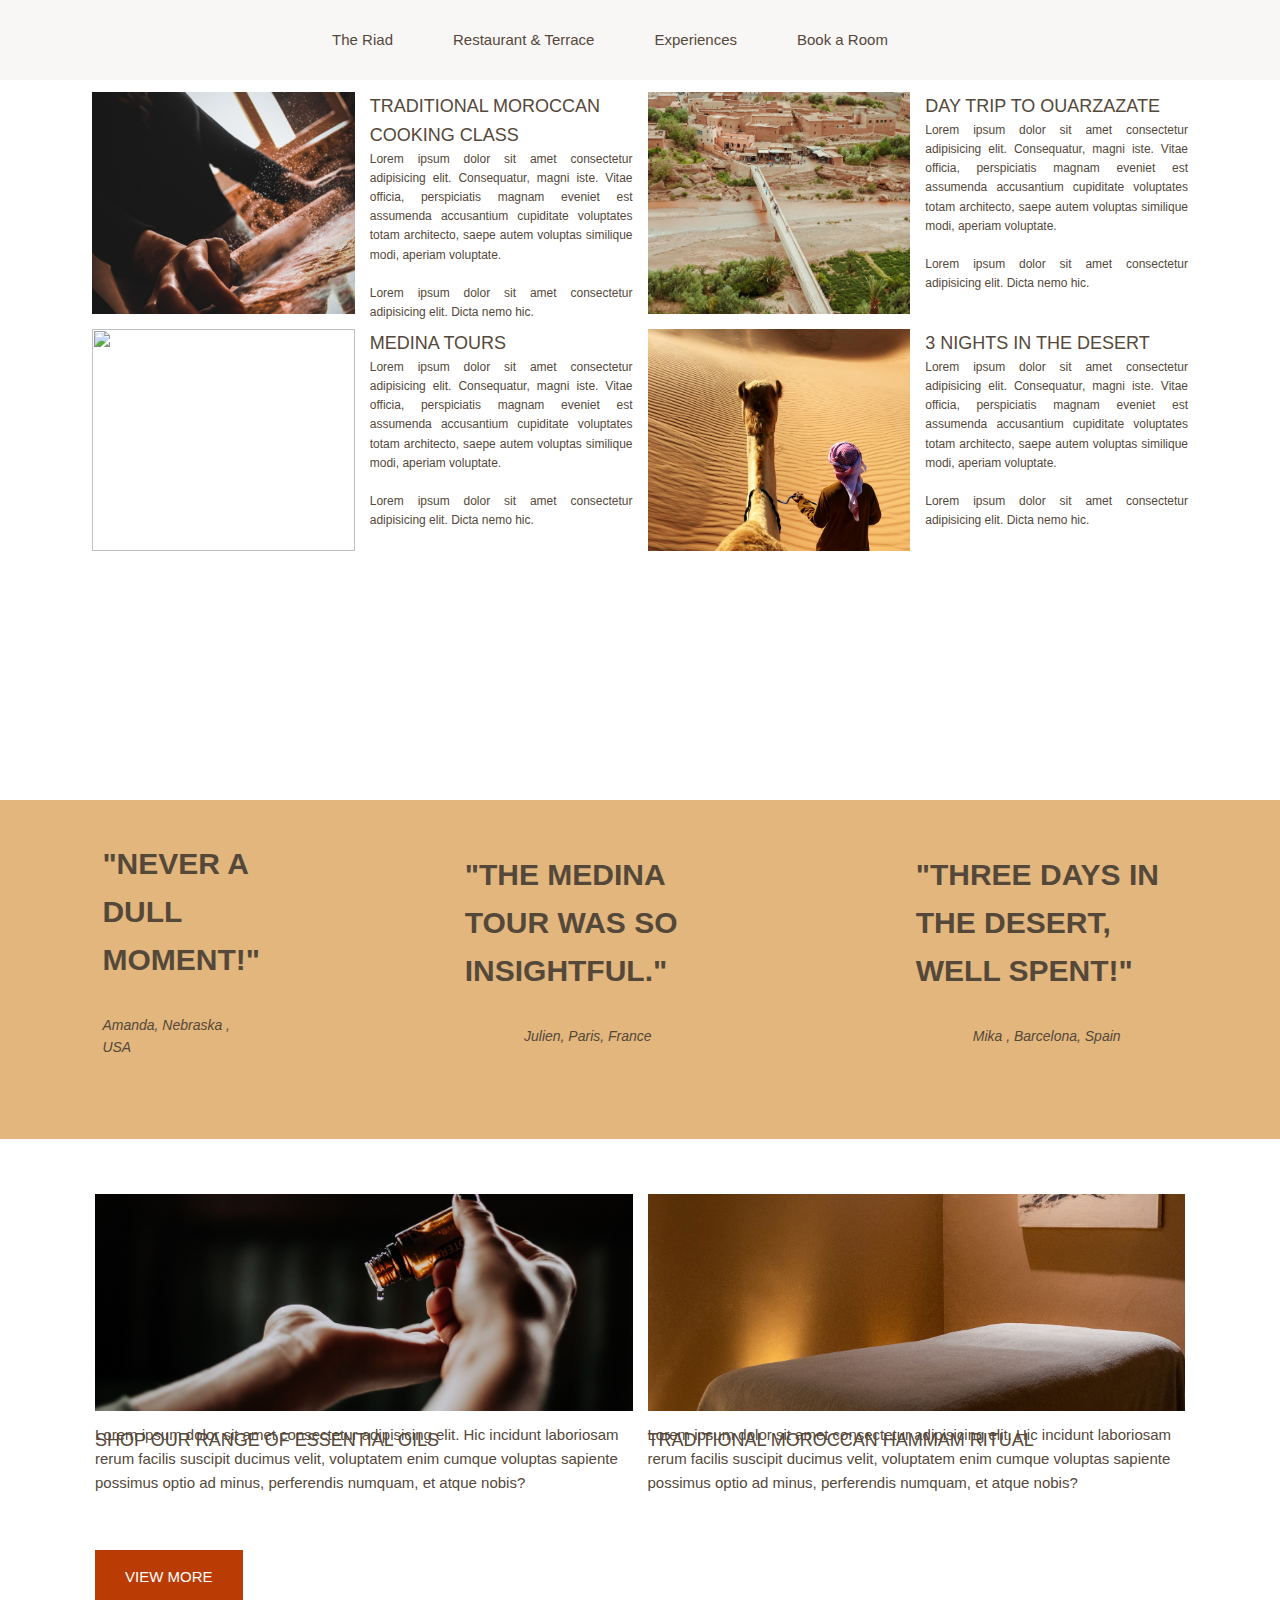
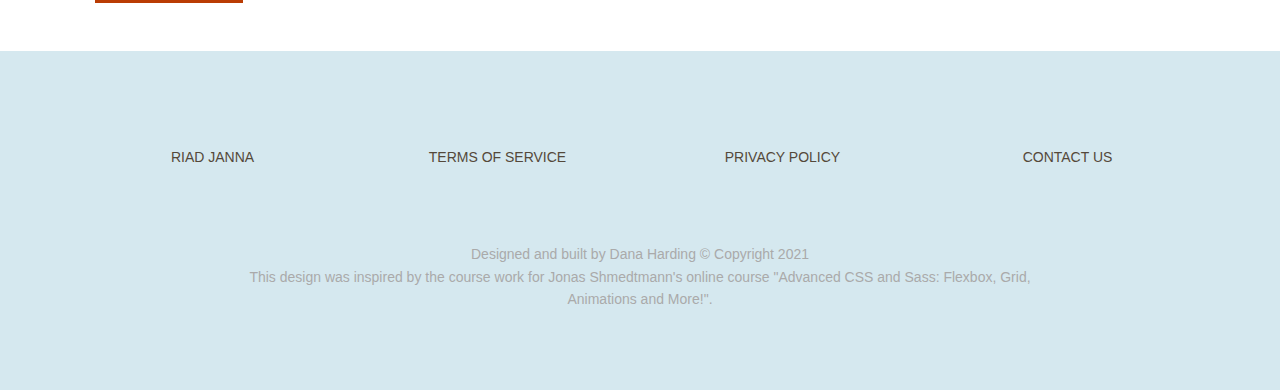
==== exp.html @ ca33b537 "First Commit" ====
<!DOCTYPE html>
<html lang="en">
  <head>
    <meta charset="UTF-8" />
    <meta name="viewport" content="width=device-width, initial-scale=1.0" />
    <meta http-equiv="X-UA-Compatible" content="ie=edge" />

    <link
      href="https://fonts.googleapis.com/css?family=Josefin+Sans:300,400,400i|Nunito:300,300i"
      rel="stylesheet"
    />
    <link rel="stylesheet" href="css/style.css" />
    <link rel="shortcut icon" type="image/png" href="img/favicon.png" />

    <title>Riad Janna &mdash; Welcome to Paradise</title>
  </head>
  <body class="container">
    <div class="sidebar">
      <ul class="sidebar__list">
        <li class="sidebar__list--item">
          <a href="index.html" class="sidebar__list--link">The Riad</a>
        </li>
        <!-- <li class="sidebar__list--item">
          <a href="" class="sidebar__list--link">Special Offers</a>
        </li> -->
        <li class="sidebar__list--item">
          <a href="food.html" class="sidebar__list--link"
            >Restaurant & Terrace</a
          >
        </li>
        <li class="sidebar__list--item">
          <a href="exp.html" class="sidebar__list--link">Experiences</a>
        </li>
        <li class="sidebar__list--item">
          <a href="booking.html" class="sidebar__list--link">Book a Room</a>
        </li>
        <!-- <li class="sidebar__list--item">
          <a href="" class="sidebar__list--link">Gallery</a>
        </li> -->
      </ul>
    </div>

    <nav role="navigation">
      <div id="menuToggle">
        <input type="checkbox" />
        <span></span>
        <span></span>
        <span></span>
        <ul id="menu">
          <li><a class="content__link" href="index.html">The Riad</a></li>
          <!-- <li><a class="content__link" href="#">Special Offers</a></li> -->
          <li>
            <a class="content__link" href="food.html">Restaurant & Terrace</a>
          </li>
          <li><a class="content__link" href="exp.html">Experiences</a></li>
          <li><a class="content__link" href="booking.html">Book a Room</a></li>
          <!-- <li><a class="content__link" href="#">Gallery</a></li> -->
        </ul>
      </div>
    </nav>

    <section class="experience">
      <figure class="experience__item experience__item--1">
        <img src="img/exp1.jpg" alt="" class="experience__img" />
      </figure>
      <figure class="experience__item experience__item--2">
        <h4 class="heading-4 heading-4--dark">
          Traditional Moroccan Cooking Class
        </h4>
        <p class="experience__paragraph">
          Lorem ipsum dolor sit amet consectetur adipisicing elit. Consequatur,
          magni iste. Vitae officia, perspiciatis magnam eveniet est assumenda
          accusantium cupiditate voluptates totam architecto, saepe autem
          voluptas similique modi, aperiam voluptate.<br />
          <br />
          Lorem ipsum dolor sit amet consectetur adipisicing elit. Dicta nemo
          hic.
        </p>
      </figure>
      <figure class="experience__item experience__item--3">
        <img src="img/exp2.jpg" alt="" class="experience__img" />
      </figure>
      <figure class="experience__item experience__item--4">
        <h4 class="heading-4 heading-4--dark">Day Trip to Ouarzazate</h4>
        <p class="experience__paragraph">
          Lorem ipsum dolor sit amet consectetur adipisicing elit. Consequatur,
          magni iste. Vitae officia, perspiciatis magnam eveniet est assumenda
          accusantium cupiditate voluptates totam architecto, saepe autem
          voluptas similique modi, aperiam voluptate.<br />
          <br />
          Lorem ipsum dolor sit amet consectetur adipisicing elit. Dicta nemo
          hic.
        </p>
      </figure>
      <figure class="experience__item experience__item--5">
        <img src="img/exp4.jpg" alt="" class="experience__img" />
      </figure>
      <figure class="experience__item experience__item--6">
        <h4 class="heading-4 heading-4--dark">Medina Tours</h4>
        <p class="experience__paragraph">
          Lorem ipsum dolor sit amet consectetur adipisicing elit. Consequatur,
          magni iste. Vitae officia, perspiciatis magnam eveniet est assumenda
          accusantium cupiditate voluptates totam architecto, saepe autem
          voluptas similique modi, aperiam voluptate.<br />
          <br />
          Lorem ipsum dolor sit amet consectetur adipisicing elit. Dicta nemo
          hic.
        </p>
      </figure>
      <figure class="experience__item experience__item--7">
        <img src="img/exp5.jpg" alt="" class="experience__img" />
      </figure>
      <figure class="experience__item experience__item--8">
        <h4 class="heading-4 heading-4--dark">3 Nights in the desert</h4>
        <p class="experience__paragraph">
          Lorem ipsum dolor sit amet consectetur adipisicing elit. Consequatur,
          magni iste. Vitae officia, perspiciatis magnam eveniet est assumenda
          accusantium cupiditate voluptates totam architecto, saepe autem
          voluptas similique modi, aperiam voluptate.<br />
          <br />
          Lorem ipsum dolor sit amet consectetur adipisicing elit. Dicta nemo
          hic.
        </p>
      </figure>
    </section>

    <div class="reviews">
      <div class="reviews__content reviews__content--1">
        <h3 class="heading-3 mb-md reviews__heading">"Never a dull moment!"</h3>
        <p class="story__text">Amanda, Nebraska , USA</p>
      </div>
      <div class="reviews__content reviews__content--2">
        <h3 class="heading-3 mb-md reviews__heading">
          "The Medina tour was so insightful."
        </h3>
        <p class="story__text">Julien, Paris, France</p>
      </div>
      <div class="reviews__content reviews__content--3">
        <h3 class="heading-3 mb-md reviews__heading">
          "Three days in the desert, well spent!"
        </h3>
        <p class="story__text">Mika , Barcelona, Spain</p>
      </div>
    </div>

    <section class="spa">
      <figure class="spa__item spa__item--1">
        <img src="img/exp6.jpg" alt="" class="spa__img" />
      </figure>
      <figure class="spa__item spa__item--2">
        <img src="img/exp7.jpg" alt="" class="spa__img" />
      </figure>
      <!-- <figure class="spa__item spa__item--3"></figure>
      <figure class="spa__item spa__item--4"></figure> -->
      <!-- <figure class="spa__item spa__item--5">
        <img src="img/exp8.jpg" alt="" class="spa__img" />
      </figure>
      <figure class="spa__item spa__item--6">
        <h2>Shop Our range of essential oils</h2>
        <p>
          Lorem ipsum dolor sit amet consectetur adipisicing elit. Hic incidunt
          laboriosam rerum facilis suscipit ducimus velit, voluptatem enim
          cumque voluptas sapiente possimus optio ad minus, perferendis numquam,
          et atque nobis?
        </p>
      </figure> -->
      <h4 class="heading-4 heading-4--dark">
        Shop Our range of essential oils
      </h4>
      <h4 class="heading-4 heading-4--dark">
        Traditional Moroccan Hammam Ritual
      </h4>

      <p class="feature__text spa__copy">
        Lorem ipsum dolor sit amet consectetur adipisicing elit. Hic incidunt
        laboriosam rerum facilis suscipit ducimus velit, voluptatem enim cumque
        voluptas sapiente possimus optio ad minus, perferendis numquam, et atque
        nobis?
      </p>
      <p class="feature__text spa__copy">
        Lorem ipsum dolor sit amet consectetur adipisicing elit. Hic incidunt
        laboriosam rerum facilis suscipit ducimus velit, voluptatem enim cumque
        voluptas sapiente possimus optio ad minus, perferendis numquam, et atque
        nobis?
      </p>

      <button class="btn header__btn">View More</button>
    </section>

    <footer class="footer">
      <ul class="ul">
        <li class="ul__item">
          <a href="#" class="ul__link">Riad Janna</a>
        </li>
        <li class="ul__item">
          <a href="#" class="ul__link">Terms of Service</a>
        </li>
        <li class="ul__item">
          <a href="#" class="ul__link">Privacy Policy</a>
        </li>
        <li class="ul__item"><a href="#" class="ul__link">Contact us</a></li>
      </ul>
      <p class="copy">
        Designed and built by
        <a class="copy__link" href="#">Dana Harding</a> &copy; Copyright 2021
        <br />
        This design was inspired by the course work for Jonas Shmedtmann's
        online course
        <a
          class="copy__link"
          href="https://www.udemy.com/course/advanced-css-and-sass/"
          >"Advanced CSS and Sass: Flexbox, Grid, Animations and More!"</a
        >.
      </p>
    </footer>
  </body>
</html>
---- css/style.css ----
*,
*::before,
*::after {
  margin: 0;
  padding: 0;
  box-sizing: inherit; }

html {
  box-sizing: border-box;
  font-size: 62.5%; }
  @media only screen and (max-width: 75em) {
    html {
      font-size: 50%; } }

body {
  font-family: "Spartan", sans-serif;
  color: #54483a;
  font-weight: 300;
  line-height: 1.6; }

.container {
  display: grid;
  grid-template-rows: 8rem 80vh min-content 40vw repeat(3, min-content);
  grid-template-columns: [bleed-start] minmax(6rem, 1fr) [center-start] repeat(8, [col-start] minmax(min-content, 14rem) [col-end]) [center-end] minmax(6rem, 1fr) [bleed-end]; }
  @media only screen and (max-width: 62.5em) {
    .container {
      grid-template-rows: 6rem 80vh min-content 40vw repeat(3, min-content);
      grid-template-columns: [bleed-start] minmax(6rem, 1fr) [center-start] repeat(8, [col-start] minmax(min-content, 14rem) [col-end]) [center-end] minmax(6rem, 1fr) [bleed-end]; } }
  @media only screen and (max-width: 50em) {
    .container {
      grid-template-rows: 0rem calc(100vh - 6rem); } }

.booking {
  grid-column: center-start / center-end;
  display: grid; }
  @media only screen and (max-width: 62.5em) {
    .booking {
      margin-top: 10rem; } }

div.elem-group {
  margin: 20px 0; }

div.elem-group.inlined {
  width: 49%;
  display: block;
  float: left;
  margin-left: 1%; }

label {
  display: block;
  font-family: "Spartan", sans-serif;
  padding-bottom: 10px;
  font-size: 1.5rem; }

input,
select,
textarea {
  border-radius: 2px;
  border: 2px solid #777;
  box-sizing: border-box;
  font-size: 1.25em;
  font-family: "Spartan", sans-serif;
  width: 100%;
  padding: 10px; }

div.elem-group.inlined input {
  width: 95%;
  display: inline-block; }

textarea {
  height: 250px; }

hr {
  border: 1px solid #ba3c04; }

button:hover {
  background-color: #e2b67c; }

.booking-btn {
  height: 50px;
  width: 300px;
  background: #ba3c04;
  border: none;
  color: white;
  font-size: 2em;
  font-family: "Spartan", sans-serif;
  border-radius: 4px;
  cursor: pointer; }

.heading-1, .heading-2, .heading-4 {
  font-family: "Spartan", sans-serif;
  font-weight: 400; }

.heading-1 {
  font-size: 4.5rem;
  color: #f9f7f6;
  line-height: 1;
  text-transform: uppercase; }

.heading-2 {
  font-size: 5rem;
  font-style: italic;
  line-height: 1; }
  .heading-2--light {
    color: #f9f7f6; }
  .heading-2--dark {
    color: #54483a; }
  @media only screen and (max-width: 50em) {
    .heading-2 {
      font-size: 2rem; } }

.heading-3 {
  font-family: "Centaur", sans-serif;
  font-size: 3rem;
  color: #f9f7f6;
  text-transform: uppercase; }

.heading-4 {
  font-size: 1.8rem;
  text-transform: uppercase; }
  .heading-4--light {
    color: #f9f7f6; }
  .heading-4--dark {
    color: #54483a; }
  @media only screen and (max-width: 37.5em) {
    .heading-4 {
      font-size: 1rem; } }

.btn {
  background-color: #ba3c04;
  color: #fff;
  border: none;
  border-radius: 0;
  font-family: "Spartan", sans-serif;
  font-size: 1.5rem;
  text-transform: uppercase;
  padding: 1.8rem 3rem;
  cursor: pointer;
  transition: all 0.2s; }
  .btn:hover {
    background-color: #e2b67c; }

.mb-sm {
  margin-bottom: 2rem; }

.mb-md {
  margin-bottom: 3rem; }

.mb-lg {
  margin-bottom: 4rem; }

.mb-hg {
  margin-bottom: 8rem; }

a {
  text-decoration: none;
  list-style: none;
  color: #f9f7f6; }

.sidebar {
  background-color: #f9f7f6;
  grid-column: bleed-start / bleed-end;
  grid-row: 1 / 1;
  display: flex;
  justify-content: center; }
  @media only screen and (max-width: 62.5em) {
    .sidebar {
      display: none; } }
  @media only screen and (max-width: 50em) {
    .sidebar {
      display: none; } }
  .sidebar__list {
    display: flex;
    flex-direction: row;
    align-items: center;
    justify-content: center; }
    .sidebar__list--item {
      list-style: none;
      margin-right: 6rem; }
    .sidebar__list--link {
      text-decoration: none;
      font-size: 1.5rem;
      color: #54483a; }
      .sidebar__list--link:hover {
        color: #ba3c04; }

nav {
  display: none; }

@media only screen and (max-width: 62.5em) {
  nav {
    display: block;
    background-color: #e2b67c;
    height: 8rem;
    width: 100vw; }
  .content__link {
    color: #54483a; }
    .content__link:hover {
      color: #ba3c04; }
  #menuToggle {
    display: flex;
    flex-direction: column;
    position: relative;
    top: 17px;
    left: 25px;
    z-index: 1;
    -webkit-user-select: none;
    user-select: none; }
  #menuToggle input {
    display: flex;
    width: 40px;
    height: 32px;
    position: absolute;
    cursor: pointer;
    opacity: 0;
    z-index: 2; }
  #menuToggle span {
    display: flex;
    width: 29px;
    height: 2px;
    margin-bottom: 5px;
    position: relative;
    background: #ffffff;
    border-radius: 3px;
    z-index: 1;
    transform-origin: 5px 0px;
    transition: transform 0.5s cubic-bezier(0.77, 0.2, 0.05, 1), background 0.5s cubic-bezier(0.77, 0.2, 0.05, 1), opacity 0.55s ease; }
  #menuToggle span:first-child {
    transform-origin: 0% 0%; }
  #menuToggle span:nth-last-child(2) {
    transform-origin: 0% 100%; }
  #menuToggle input:checked ~ span {
    opacity: 1;
    transform: rotate(45deg) translate(-3px, -1px);
    background: #36383f; }
  #menuToggle input:checked ~ span:nth-last-child(3) {
    opacity: 0;
    transform: rotate(0deg) scale(0.2, 0.2); }
  #menuToggle input:checked ~ span:nth-last-child(2) {
    transform: rotate(-45deg) translate(0, -1px); }
  #menu {
    position: absolute;
    width: 100vw;
    height: 100vh;
    box-shadow: 0 0 10px #85888c;
    margin: -50px 0 0 -50px;
    padding: 50px;
    padding-top: 125px;
    background-color: #d5e8ef;
    -webkit-font-smoothing: antialiased;
    transform-origin: 0% 0%;
    transform: translate(-100%, 0);
    transition: transform 0.5s cubic-bezier(0.77, 0.2, 0.05, 1); }
  #menu li {
    padding: 10px 0;
    transition-delay: 2s;
    list-style: none;
    text-decoration: none;
    font-size: 3rem; }
  #menuToggle input:checked ~ ul {
    transform: none; } }

.header {
  background-color: #54483a;
  grid-column: bleed-start / col-end 6;
  background-image: linear-gradient(rgba(84, 72, 58, 0.6), rgba(109, 93, 75, 0.6)), url(../img/5copy.jpg);
  background-size: cover;
  background-position: center;
  padding: 8rem;
  padding-top: 4rem;
  display: grid;
  grid-template-rows: 1fr min-content minmax(6rem, min-content) 1fr;
  grid-template-columns: minmax(min-content, max-content);
  grid-row-gap: 1.5rem;
  justify-content: center; }
  @media only screen and (max-width: 50em) {
    .header {
      grid-column: 1 / -1; } }
  @media only screen and (max-width: 37.5em) {
    .header {
      padding: 5rem; } }
  .header__logo {
    height: 15rem;
    justify-self: center; }
  .header__btn {
    align-self: start;
    justify-self: start; }
  .header__seenon-text {
    display: grid;
    grid-template-columns: 1fr max-content 1fr;
    grid-column-gap: 1.5rem;
    align-items: center;
    font-size: 1.6rem;
    color: #f9f7f6;
    font-family: "Spartan", sans-serif; }
    .header__seenon-text::before, .header__seenon-text::after {
      content: "";
      height: 1px;
      display: block;
      background-color: currentColor; }
  .header__seenon-logos {
    display: grid;
    grid-template-columns: repeat(4, 1fr);
    grid-column-gap: 3rem;
    justify-items: center;
    align-items: center; }
    .header__seenon-logos img {
      max-height: 3rem;
      max-width: 100%;
      filter: brightness(70%); }

.realtors {
  background-color: #ba3c04;
  grid-column: col-start 7 / bleed-end;
  padding: 3rem;
  display: grid;
  align-content: center;
  justify-content: center;
  justify-items: center;
  grid-row-gap: 2rem; }
  @media only screen and (max-width: 50em) {
    .realtors {
      grid-column: 1 / -1; } }
  .realtors__list {
    display: grid;
    grid-row-gap: 5vh;
    grid-column-gap: 2rem;
    align-items: center; }
    @media only screen and (max-width: 50em) {
      .realtors__list {
        grid-template-columns: repeat(3, min-content max-content); } }
    @media only screen and (max-width: 37.5em) {
      .realtors__list {
        grid-template-columns: min-content max-content; } }
  .realtors__img {
    width: 30rem;
    display: block; }
  .realtors__sold {
    text-transform: uppercase;
    color: #aaa;
    margin-top: -3px; }

.features {
  grid-column: center-start / center-end;
  margin: 15rem 0;
  display: grid;
  grid-template-columns: repeat(auto-fit, minmax(25rem, 1fr));
  grid-gap: 6rem;
  align-items: start; }

.feature {
  display: grid;
  grid-template-columns: min-content 1fr;
  grid-row-gap: 1.5rem;
  grid-column-gap: 2.5rem; }
  .feature__icon {
    fill: #ba3c04;
    width: 5.5rem;
    height: 5.5rem;
    grid-row: 1 / span 2;
    transform: translateY(-1rem); }
  .feature__text {
    font-size: 1.5rem;
    font-family: "Spartan", sans-serif; }

.experience {
  grid-column: center-start / center-end;
  display: grid;
  grid-template-columns: repeat(8, 1fr);
  grid-template-rows: repeat(7, 5vw);
  grid-gap: 1.5rem;
  padding: 1.2rem; }
  @media only screen and (max-width: 62.5em) {
    .experience {
      margin-top: 9rem;
      grid-column: bleed-start / bleed-end;
      display: grid;
      grid-template-rows: repeat(8, 1fr); } }
  @media only screen and (max-width: 50em) {
    .experience {
      display: grid;
      grid-template-rows: repeat(8, 1fr); } }
  .experience__item--1 {
    grid-row: 1 / span 3;
    grid-column: 1 / span 2; }
    @media only screen and (max-width: 37.5em) {
      .experience__item--1 {
        grid-row: 1 / span 2;
        grid-column: 1 / span 4; } }
  .experience__item--2 {
    grid-row: 1 / span 3;
    grid-column: 3 / span 2; }
    @media only screen and (max-width: 37.5em) {
      .experience__item--2 {
        grid-row: 1 / span 2;
        grid-column: 5 / span 4; } }
  .experience__item--3 {
    grid-row: 1 / span 3;
    grid-column: 5 / span 2; }
    @media only screen and (max-width: 37.5em) {
      .experience__item--3 {
        grid-row: 3 / span 2;
        grid-column: 1 / span 4; } }
  .experience__item--4 {
    grid-row: 1 / span 3;
    grid-column: 7 / span 2; }
    @media only screen and (max-width: 37.5em) {
      .experience__item--4 {
        grid-row: 3 / span 2;
        grid-column: 5 / span 4; } }
  .experience__item--5 {
    grid-row: 4 / span 3;
    grid-column: 1 / span 2; }
    @media only screen and (max-width: 37.5em) {
      .experience__item--5 {
        grid-row: 5 / span 2;
        grid-column: 1 / span 4; } }
  .experience__item--6 {
    grid-row: 4 / span 3;
    grid-column: 3 / span 2; }
    @media only screen and (max-width: 37.5em) {
      .experience__item--6 {
        grid-row: 5 / span 2;
        grid-column: 5 / span 4; } }
  .experience__item--7 {
    grid-row: 4 / span 3;
    grid-column: 5 / span 2; }
    @media only screen and (max-width: 37.5em) {
      .experience__item--7 {
        grid-row: 7 / span 2;
        grid-column: 1 / span 4; } }
  .experience__item--8 {
    grid-row: 4 / span 3;
    grid-column: 7 / span 2; }
    @media only screen and (max-width: 37.5em) {
      .experience__item--8 {
        grid-row: 7 / span 2;
        grid-column: 5 / span 4; } }
  .experience__img {
    width: 100%;
    height: 100%;
    object-fit: cover;
    display: block; }
  .experience__paragraph {
    font-size: 1.2rem;
    text-align: justify; }
    @media only screen and (max-width: 37.5em) {
      .experience__paragraph {
        font-size: 0.9rem; } }

.reviews {
  grid-column: bleed-start / bleed-end;
  display: flex; }
  @media only screen and (max-width: 50em) {
    .reviews {
      flex-direction: column; } }
  .reviews__content {
    background-color: #e2b67c;
    display: flex;
    flex-direction: column;
    justify-content: center;
    align-items: center;
    padding: 4rem 8vw; }
  .reviews__img {
    width: 100%;
    height: 100%;
    object-fit: cover; }
  .reviews__heading {
    font-family: "Spartan", sans-serif;
    color: #54483a; }
    @media only screen and (max-width: 37.5em) {
      .reviews__heading {
        font-size: 2rem; } }

.spa {
  grid-column: center-start / center-end;
  display: grid;
  grid-template-columns: repeat(2, 1fr);
  grid-template-rows: repeat(1, 17vw);
  grid-gap: 1.5rem;
  padding: 1.5rem;
  margin-top: 4rem; }
  .spa__item--2 {
    grid-row: 1;
    grid-column: 2; }
  .spa__heading {
    color: #54483a;
    font-size: 2rem; }
  .spa__copy {
    color: #54483a;
    margin-top: -8rem; }
    @media only screen and (max-width: 62.5em) {
      .spa__copy {
        margin-top: -1rem; } }
    @media only screen and (max-width: 37.5em) {
      .spa__copy {
        margin-top: -1rem; } }
  .spa__img {
    width: 100%;
    height: 100%;
    object-fit: cover;
    display: block; }

.story__pictures {
  background-color: #ba3c04;
  grid-column: bleed-start/ col-end 4;
  background-image: url(../img/cust4.jpg);
  background-size: cover;
  display: grid;
  grid-template-rows: repeat(6, 1fr);
  grid-template-columns: repeat(6, 1fr);
  align-items: center; }
  @media only screen and (max-width: 50em) {
    .story__pictures {
      grid-column: 1 / -1;
      padding: 6rem; } }

.story__img--1 {
  width: 100%;
  grid-row: 2 / 6;
  grid-column: 2/ 6;
  box-shadow: 0 2rem 5rem rgba(0, 0, 0, 0.3); }
  @media only screen and (max-width: 50em) {
    .story__img--1 {
      grid-column: 1 / 5;
      grid-row: 1 / -1; } }

.story__img--2 {
  width: 115%;
  grid-row: 4 / 6;
  grid-column: 4 / 7;
  z-index: 20;
  box-shadow: 0 2rem 5rem rgba(0, 0, 0, 0.2); }
  @media only screen and (max-width: 50em) {
    .story__img--2 {
      grid-row: 1 / -1;
      width: 100%; } }

.story__content {
  background-color: #f9f7f6;
  grid-column: col-start 5 / bleed-end;
  padding: 6rem 8vw;
  display: flex;
  flex-direction: column;
  justify-content: center;
  align-items: flex-start;
  /*display: grid;
        align-content: center;
        justify-items: start;*/ }
  @media only screen and (max-width: 50em) {
    .story__content {
      grid-column: 1 / -1;
      grid-row: 5 / 6; } }

.story__text {
  font-size: 1.4rem;
  font-style: italic;
  margin-bottom: 4rem; }

.homes {
  grid-column: center-start / center-end;
  margin: 15rem 0;
  display: grid;
  grid-template-columns: repeat(auto-fit, minmax(25rem, 1fr));
  grid-gap: 7rem; }

.home {
  background-color: #f9f7f6;
  display: grid;
  grid-template-columns: repeat(2, 1fr);
  grid-row-gap: 3.5rem; }
  .home__img {
    width: 100%;
    grid-row: 1 / 2;
    grid-column: 1 / -1;
    z-index: 1; }
  .home__like {
    grid-row: 1 / 2;
    grid-column: 2 / 3;
    fill: #ba3c04;
    height: 2.5rem;
    width: 2.5rem;
    z-index: 2;
    justify-self: end;
    margin: 1rem; }
  .home__name {
    grid-column: 1 / -1;
    grid-row: 1 / 2;
    justify-self: center;
    align-self: end;
    width: 80%;
    transform: translateY(50%);
    z-index: 3;
    font-family: "Spartan", sans-serif;
    font-size: 1.6rem;
    text-align: center;
    padding: 1.25rem;
    background-color: #e2b67c;
    color: #fff;
    font-weight: 400; }
  .home__location, .home__rooms {
    margin-top: 2.5rem; }
  .home__location, .home__rooms, .home__area, .home__price {
    font-size: 1.5rem;
    margin-left: 2rem;
    display: flex;
    align-items: center; }
    .home__location svg, .home__rooms svg, .home__area svg, .home__price svg {
      fill: #ba3c04;
      height: 2rem;
      width: 2rem;
      margin-right: 1rem; }
  .home__btn {
    grid-column: 1 / -1;
    background-color: #e2b67c; }

.gallery {
  background-color: #f9f7f6;
  grid-column: bleed-start / bleed-end;
  display: grid;
  grid-template-columns: repeat(8, 1fr);
  grid-template-rows: repeat(7, 5vw);
  grid-gap: 1.5rem;
  padding: 1.5rem; }
  .gallery__item--1 {
    grid-row: 1 / span 5;
    grid-column: 1 / span 2; }
  .gallery__item--2 {
    grid-row: 1 / span 3;
    grid-column: 3 / span 3; }
  .gallery__item--3 {
    grid-row: 1 / span 2; }
  .gallery__item--4 {
    grid-row: 1 / span 2;
    grid-column: 7 / span 2; }
  .gallery__item--5 {
    grid-row: 3 / span 3;
    grid-column: 1 / span 2; }
  .gallery__item--6 {
    grid-row: 4 / span 2;
    grid-column: 3 / span 2; }
  .gallery__item--7 {
    grid-row: 4 / span 4; }
  .gallery__item--8 {
    grid-row: 3 / span 2;
    grid-column: 6 / span 2; }
  .gallery__item--9 {
    grid-row: 3 / span 3; }
  .gallery__item--10 {
    grid-row: 6 / span 2; }
  .gallery__item--11 {
    grid-row: 6 / span 2;
    grid-column: 2 / span 2; }
  .gallery__item--12 {
    grid-row: 6 / span 2; }
  .gallery__item--13 {
    grid-row: 5 / span 3;
    grid-column: 6 / span 2; }
  .gallery__item--14 {
    grid-row: 6 / span 2;
    grid-column: 8 / span 1; }
  .gallery__img {
    width: 100%;
    height: 100%;
    object-fit: cover;
    display: block; }

.header2 {
  grid-column: bleed-start / col-end 6;
  display: grid;
  grid-template-rows: minmax(6rem, min-content) 1fr;
  background-image: url(../img/food2.jpg);
  background-size: cover;
  background-position: center;
  justify-content: center;
  align-content: center;
  padding: 2rem; }
  @media only screen and (max-width: 50em) {
    .header2 {
      grid-column: col-start 7 / bleed-end;
      grid-column: 1 / -1; } }

.food {
  grid-column: col-start 7 / bleed-end;
  background-color: #ba3c04; }
  @media only screen and (max-width: 50em) {
    .food {
      grid-column: bleed-start / col-end 6;
      grid-column: 1 / -1; } }
  .food__list {
    padding: 1rem;
    display: flex;
    flex-direction: column;
    align-items: center;
    justify-content: space-between; }
  .food__logo {
    height: 15rem; }
    @media only screen and (max-width: 37.5em) {
      .food__logo {
        height: 12rem; } }
  .food__heading {
    font-size: 4rem;
    color: #d5e8ef;
    font-family: "Centaur", sans-serif;
    text-align: center; }
    @media only screen and (max-width: 37.5em) {
      .food__heading {
        font-size: 2.6rem; } }
  .food__copy {
    padding: 6rem;
    font-size: 1.8rem;
    text-align: justify;
    font-style: italic;
    font-family: "Spartan", sans-serif;
    color: #fff; }
    @media only screen and (max-width: 37.5em) {
      .food__copy {
        padding: 3rem;
        font-size: 1.5rem; } }

.menu {
  grid-column: center-start / center-end;
  display: flex; }
  .menu__img {
    width: 100%;
    height: 100%;
    object-fit: cover;
    display: block; }

.restaurant {
  grid-column: bleed-start / bleed-end;
  display: grid;
  grid-template-columns: repeat(6, 1fr);
  grid-gap: 1.5rem; }
  .restaurant__img {
    width: 100%;
    height: 100%;
    object-fit: cover;
    display: block; }

.footer {
  background-color: #d5e8ef;
  grid-column: bleed-start / bleed-end;
  padding: 8rem; }

.ul {
  list-style: none;
  display: grid;
  grid-template-columns: repeat(auto-fit, minmax(15rem, 1fr));
  grid-gap: 2rem;
  align-items: center; }
  .ul__link:link, .ul__link:visited {
    font-size: 1.4rem;
    color: #54483a;
    text-decoration: none;
    font-family: "Spartan", sans-serif;
    text-transform: uppercase;
    text-align: center;
    padding: 1.5rem;
    display: block;
    transition: all 0.2s; }
  .ul__link:hover, .ul__link:active {
    color: rgba(84, 72, 58, 0.5);
    transform: translateY(-3px); }

.copy {
  font-size: 1.4rem;
  color: #aaa;
  margin-top: 6rem;
  text-align: center;
  width: 70%;
  margin-right: auto;
  margin-left: auto; }
  .copy__link {
    color: #aaa; }
    .copy__link:hover {
      color: #54483a; }
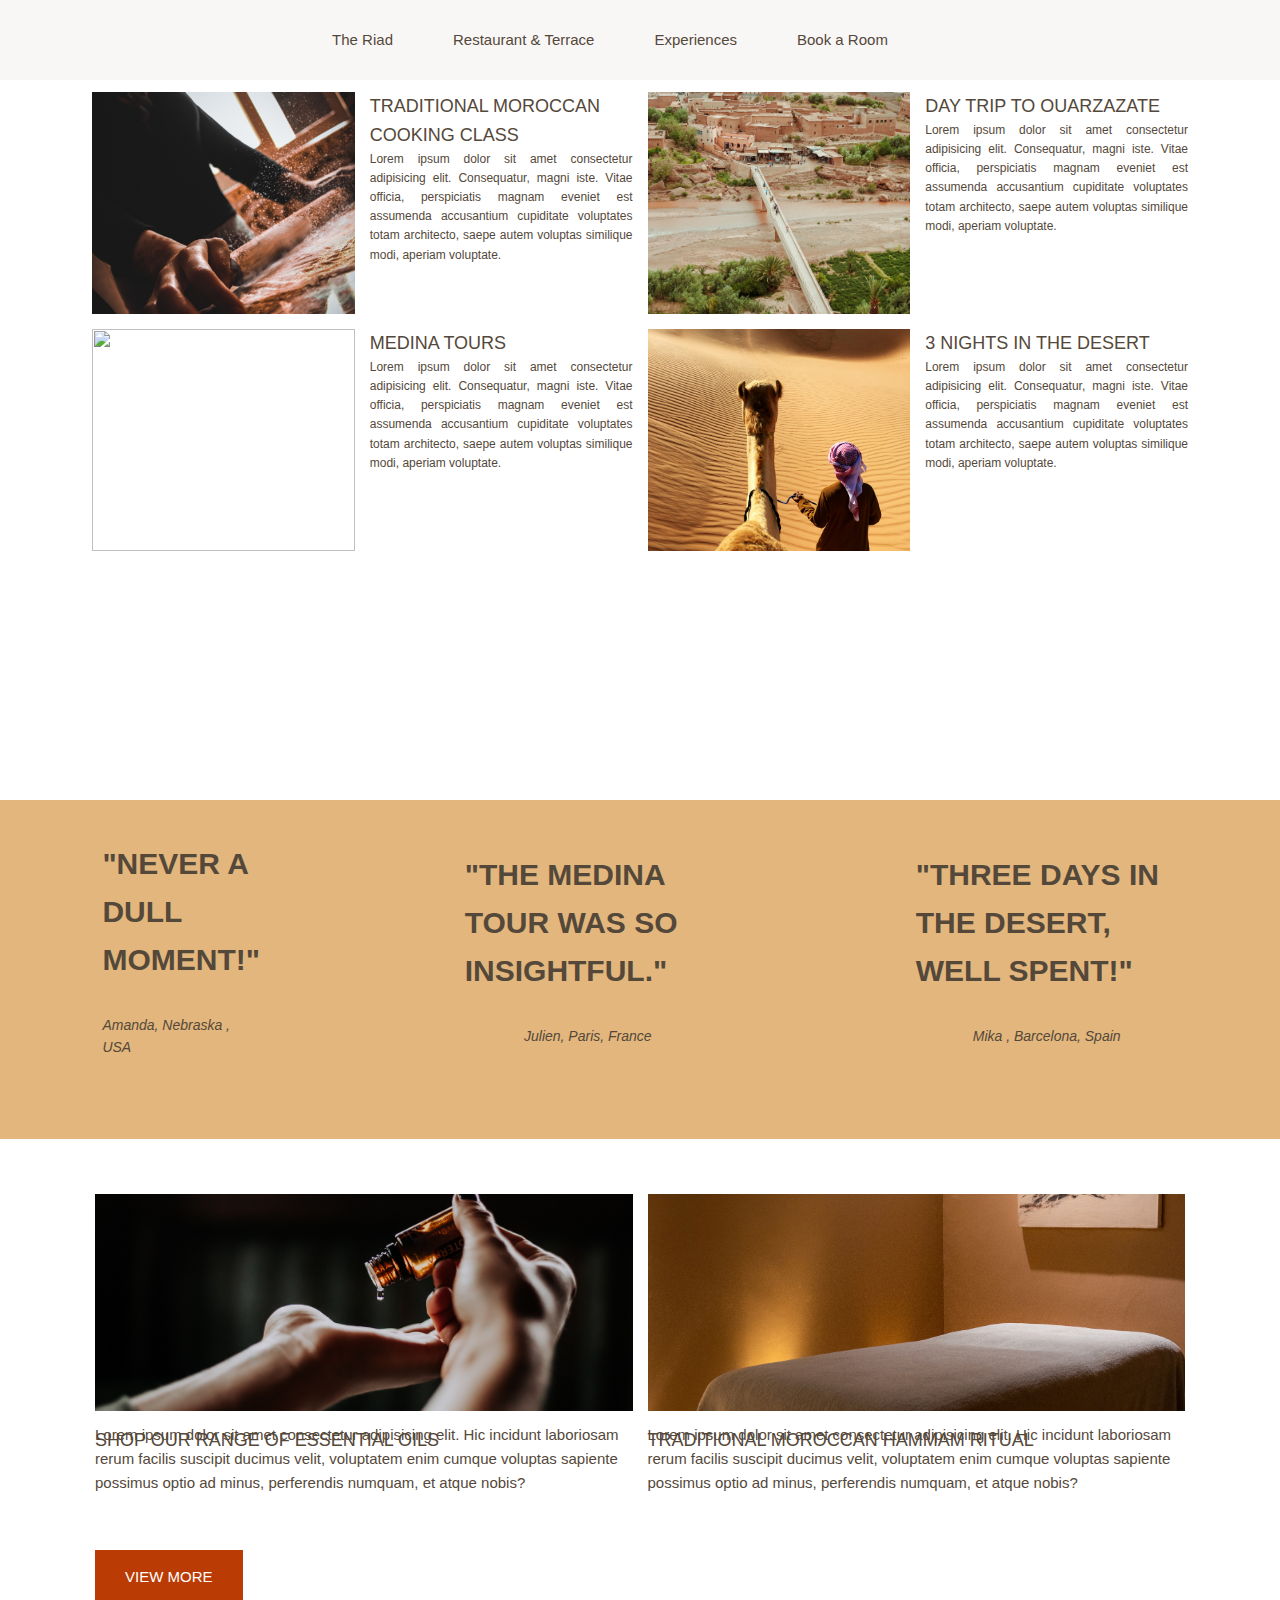
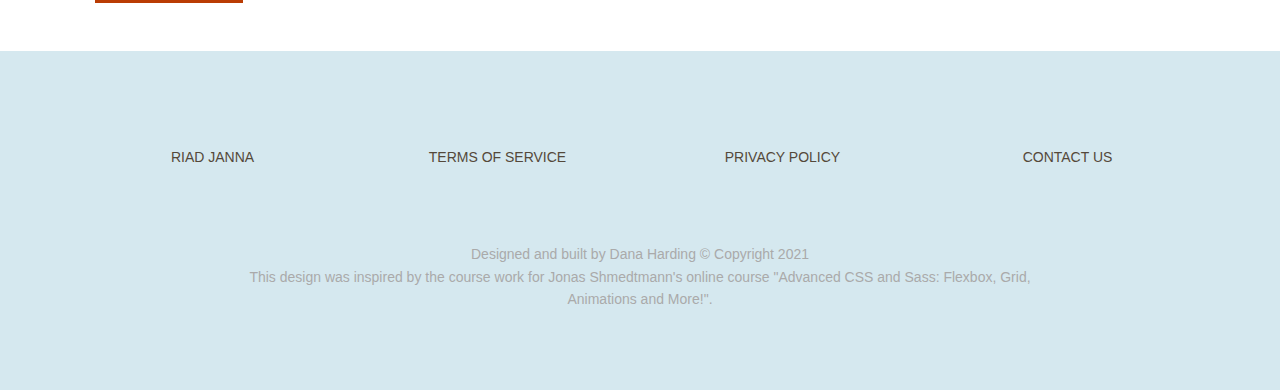
==== commit 84248322: "adjustment" ====
--- a/exp.html
+++ b/exp.html
@@ -72,9 +72,6 @@
           magni iste. Vitae officia, perspiciatis magnam eveniet est assumenda
           accusantium cupiditate voluptates totam architecto, saepe autem
           voluptas similique modi, aperiam voluptate.<br />
-          <br />
-          Lorem ipsum dolor sit amet consectetur adipisicing elit. Dicta nemo
-          hic.
         </p>
       </figure>
       <figure class="experience__item experience__item--3">
@@ -87,9 +84,6 @@
           magni iste. Vitae officia, perspiciatis magnam eveniet est assumenda
           accusantium cupiditate voluptates totam architecto, saepe autem
           voluptas similique modi, aperiam voluptate.<br />
-          <br />
-          Lorem ipsum dolor sit amet consectetur adipisicing elit. Dicta nemo
-          hic.
         </p>
       </figure>
       <figure class="experience__item experience__item--5">
@@ -102,9 +96,6 @@
           magni iste. Vitae officia, perspiciatis magnam eveniet est assumenda
           accusantium cupiditate voluptates totam architecto, saepe autem
           voluptas similique modi, aperiam voluptate.<br />
-          <br />
-          Lorem ipsum dolor sit amet consectetur adipisicing elit. Dicta nemo
-          hic.
         </p>
       </figure>
       <figure class="experience__item experience__item--7">
@@ -117,9 +108,6 @@
           magni iste. Vitae officia, perspiciatis magnam eveniet est assumenda
           accusantium cupiditate voluptates totam architecto, saepe autem
           voluptas similique modi, aperiam voluptate.<br />
-          <br />
-          Lorem ipsum dolor sit amet consectetur adipisicing elit. Dicta nemo
-          hic.
         </p>
       </figure>
     </section>
